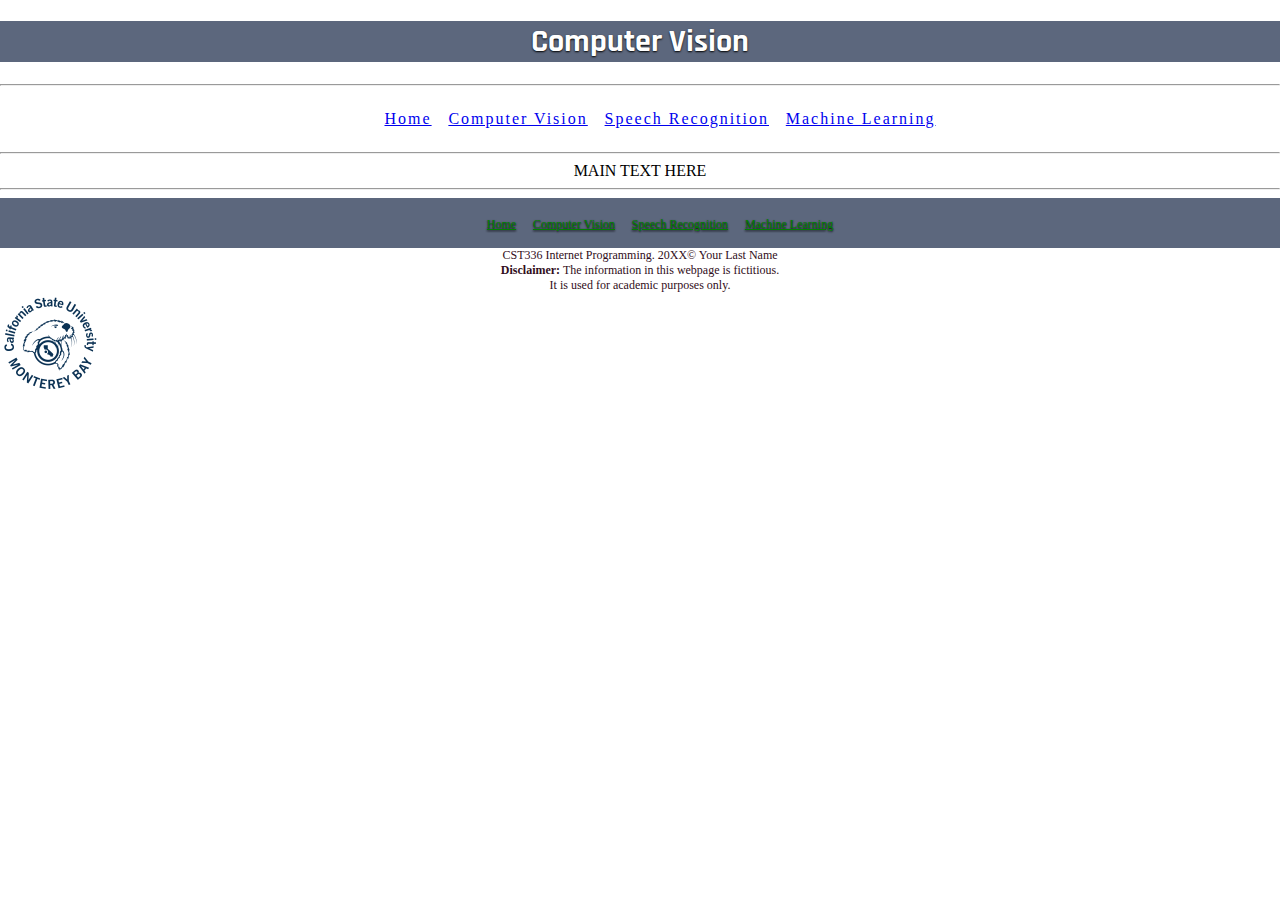
==== computervision.html @ 5fd9b932 "page layout changes" ====
<!DOCTYPE html>
<html lang="en">

    <head>
        <meta char=”utf-8” />
        <title>
            Nicholas D'Orazio: HW1: AI
        </title>
        <link href="css/styles.css" rel="stylesheet" type="text/css" />
        <link href="https://fonts.googleapis.com/css2?family=Rajdhani:wght@500&display=swap" rel="stylesheet">
    </head>

    <body>
        <header>
            <div>
                <h1>Computer Vision</h1>
            </div>
        </header>
        <hr />
        <div class="top-menu">
            <nav><ul>
                <a href="index.html">Home</a>
                <a href="computervision.html">Computer Vision</a>
                <a href="speechrecognition.html">Speech Recognition</a>
                <a href="machinelearning.html">Machine Learning</a>
            </nav></ul>
        </div>
        <hr />
        <main>
            MAIN TEXT HERE

        </main
        
        <footer class="footer">
            <hr />
            <div class="bottom-menu">
                <nav><ul>
                    <a href="index.html">Home</a>
                    <a href="computervision.html">Computer Vision</a>
                    <a href="speechrecognition.html">Speech Recognition</a>
                    <a href="machinelearning.html">Machine Learning</a>
                </nav></ul>
            </div>
            <div class="footer-text">
                CST336 Internet Programming. 20XX&copy; Your Last Name <br />
                <strong>Disclaimer:</strong> The information in this webpage is fictitious. <br /> It is used for academic purposes only.
            </div>
            <div>
                <img class="csumb-logo" src="img/CSUMB_logo.png" alt="CSU Monterey Bay logo" />
            </div>
        </footer>
    </body>

</html>
---- css/styles.css ----
body {
    margin: 0;
    padding: 0;
}

header {
    background-color: #5c677d;
    width: 100%;
    height: 100%;
    min-width: 100%;
    min-height: 100%;
    max-height: 10rem;
}

header h1 {
    position: relative;
    text-align: center;
    font-family: 'Rajdhani', sans-serif;
    color: white;
    text-shadow: 0px 1px 2px #000000;
}

main, nav, footer {
    display: flex;
    text-align: center;
    justify-content: center;
}

nav {
    width: 100vw;
}

.top-menu nav a {
    padding: 0vh .5vw;
    letter-spacing: 2px; 
}

.top-menu nav a:hover {
    border-bottom: 2px black solid;
    font-size: 1.2em;
    transition: .9s;
    text-shadow: 0px 1px 0px #000000;
}

.top-menu nav a:visited {
    color: #310D20; 
}

.top-menu nav a:active {
    color: black;
    padding: 0%;
}

.bottom-menu {
    background-color: #5c677d;
}

.bottom-menu nav a {
    padding: 0vh .5vw;
    font-size: .75em;
    color: green;
    text-shadow: 0px 1px 2px #000000;
}

.bottom-menu nav a:hover {
    font-size: 1em;
    transition: .9s;
    text-shadow: 0px 1px 0px #000000;
}

.bottom-menu nav a:visited {
    color: white; 
}

.bottom-menu nav a:active {
    color: black;
    padding: 0%;
}

.footer-text {
    font-size: .75em;
    text-align: center;
    color: #310D20;
}
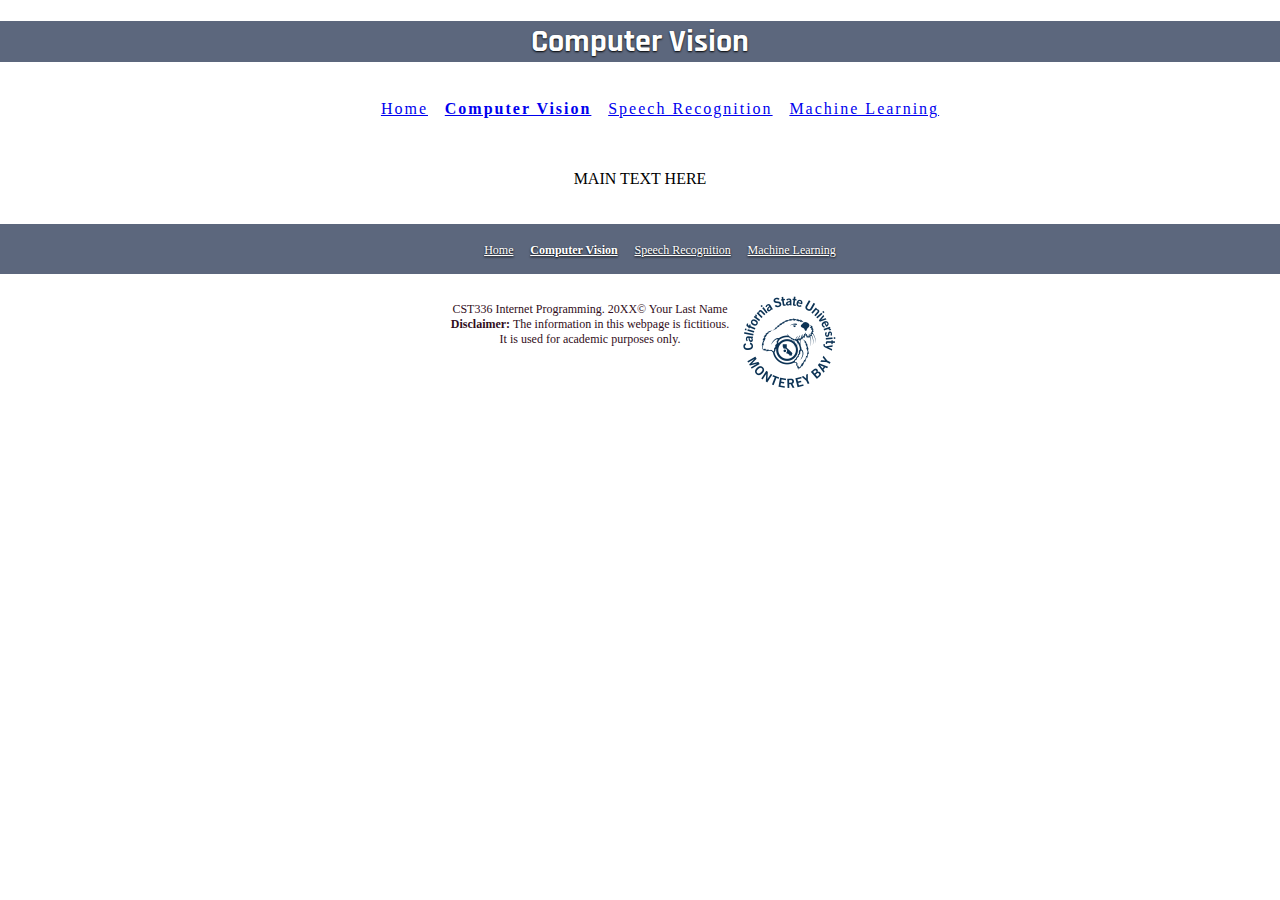
==== commit cc6b225b: "finished initial design. Ready for main to be populated." ====
--- a/computervision.html
+++ b/computervision.html
@@ -16,31 +16,33 @@
                 <h1>Computer Vision</h1>
             </div>
         </header>
-        <hr />
         <div class="top-menu">
             <nav><ul>
                 <a href="index.html">Home</a>
-                <a href="computervision.html">Computer Vision</a>
+                <a href="computervision.html"><strong>Computer Vision</strong></a>
                 <a href="speechrecognition.html">Speech Recognition</a>
                 <a href="machinelearning.html">Machine Learning</a>
             </nav></ul>
+            <br />
+            <br />
         </div>
-        <hr />
         <main>
             MAIN TEXT HERE
-
-        </main
+        </main>
         
-        <footer class="footer">
-            <hr />
-            <div class="bottom-menu">
-                <nav><ul>
-                    <a href="index.html">Home</a>
-                    <a href="computervision.html">Computer Vision</a>
-                    <a href="speechrecognition.html">Speech Recognition</a>
-                    <a href="machinelearning.html">Machine Learning</a>
-                </nav></ul>
-            </div>
+        <br />
+        <br />
+        <div class="bottom-menu">
+            <nav><ul>
+                <a href="index.html">Home</a>
+                <a href="computervision.html"><strong>Computer Vision</strong></a>
+                <a href="speechrecognition.html">Speech Recognition</a>
+                <a href="machinelearning.html">Machine Learning</a>
+            </nav></ul>
+        </div
+        <br />
+        <br />
+        <footer>
             <div class="footer-text">
                 CST336 Internet Programming. 20XX&copy; Your Last Name <br />
                 <strong>Disclaimer:</strong> The information in this webpage is fictitious. <br /> It is used for academic purposes only.
--- a/css/styles.css
+++ b/css/styles.css
@@ -20,7 +20,7 @@
     text-shadow: 0px 1px 2px #000000;
 }
 
-main, nav, footer {
+main, nav, footer{
     display: flex;
     text-align: center;
     justify-content: center;
@@ -58,7 +58,7 @@
 .bottom-menu nav a {
     padding: 0vh .5vw;
     font-size: .75em;
-    color: green;
+    color: white;
     text-shadow: 0px 1px 2px #000000;
 }
 
@@ -69,7 +69,7 @@
 }
 
 .bottom-menu nav a:visited {
-    color: white; 
+    color: #dee2e6; 
 }
 
 .bottom-menu nav a:active {
@@ -81,6 +81,7 @@
     font-size: .75em;
     text-align: center;
     color: #310D20;
+    padding: 10px 10px;
 }
 
 
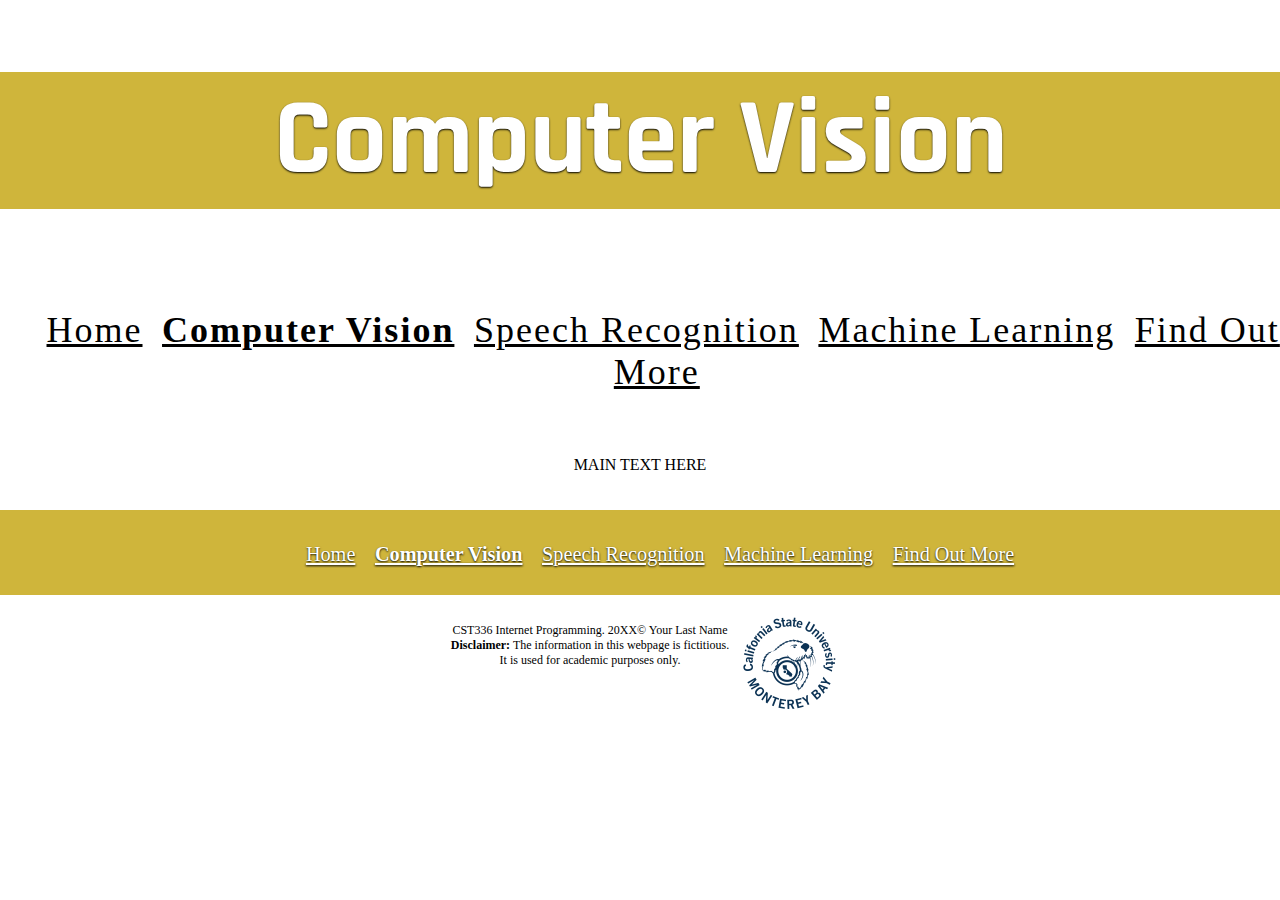
==== commit 4cb5565f: "testing video" ====
--- a/computervision.html
+++ b/computervision.html
@@ -22,6 +22,7 @@
                 <a href="computervision.html"><strong>Computer Vision</strong></a>
                 <a href="speechrecognition.html">Speech Recognition</a>
                 <a href="machinelearning.html">Machine Learning</a>
+                <a href="sources.html">Find Out More</a>
             </nav></ul>
             <br />
             <br />
@@ -38,6 +39,7 @@
                 <a href="computervision.html"><strong>Computer Vision</strong></a>
                 <a href="speechrecognition.html">Speech Recognition</a>
                 <a href="machinelearning.html">Machine Learning</a>
+                <a href="sources.html">Find Out More</a>
             </nav></ul>
         </div
         <br />
--- a/css/styles.css
+++ b/css/styles.css
@@ -1,10 +1,11 @@
 body {
     margin: 0;
     padding: 0;
+    background-color: white;
 }
 
 header {
-    background-color: #5c677d;
+    background-color: #CFB53B;
     width: 100%;
     height: 100%;
     min-width: 100%;
@@ -16,6 +17,7 @@
     position: relative;
     text-align: center;
     font-family: 'Rajdhani', sans-serif;
+    font-size: 12vh;
     color: white;
     text-shadow: 0px 1px 2px #000000;
 }
@@ -28,31 +30,25 @@
 
 nav {
     width: 100vw;
+    font-size: 3vh;
 }
 
 .top-menu nav a {
     padding: 0vh .5vw;
     letter-spacing: 2px; 
+    font-size: 4vh;
+    color: black;
 }
 
 .top-menu nav a:hover {
     border-bottom: 2px black solid;
-    font-size: 1.2em;
+    font-size: 5vh;
     transition: .9s;
     text-shadow: 0px 1px 0px #000000;
 }
 
-.top-menu nav a:visited {
-    color: #310D20; 
-}
-
-.top-menu nav a:active {
-    color: black;
-    padding: 0%;
-}
-
 .bottom-menu {
-    background-color: #5c677d;
+    background-color: #CFB53B;
 }
 
 .bottom-menu nav a {
@@ -65,23 +61,18 @@
 .bottom-menu nav a:hover {
     font-size: 1em;
     transition: .9s;
-    text-shadow: 0px 1px 0px #000000;
-}
-
-.bottom-menu nav a:visited {
-    color: #dee2e6; 
 }
 
 .bottom-menu nav a:active {
     color: black;
-    padding: 0%;
 }
 
 .footer-text {
     font-size: .75em;
     text-align: center;
-    color: #310D20;
+    color: black;
     padding: 10px 10px;
 }
 
 
+
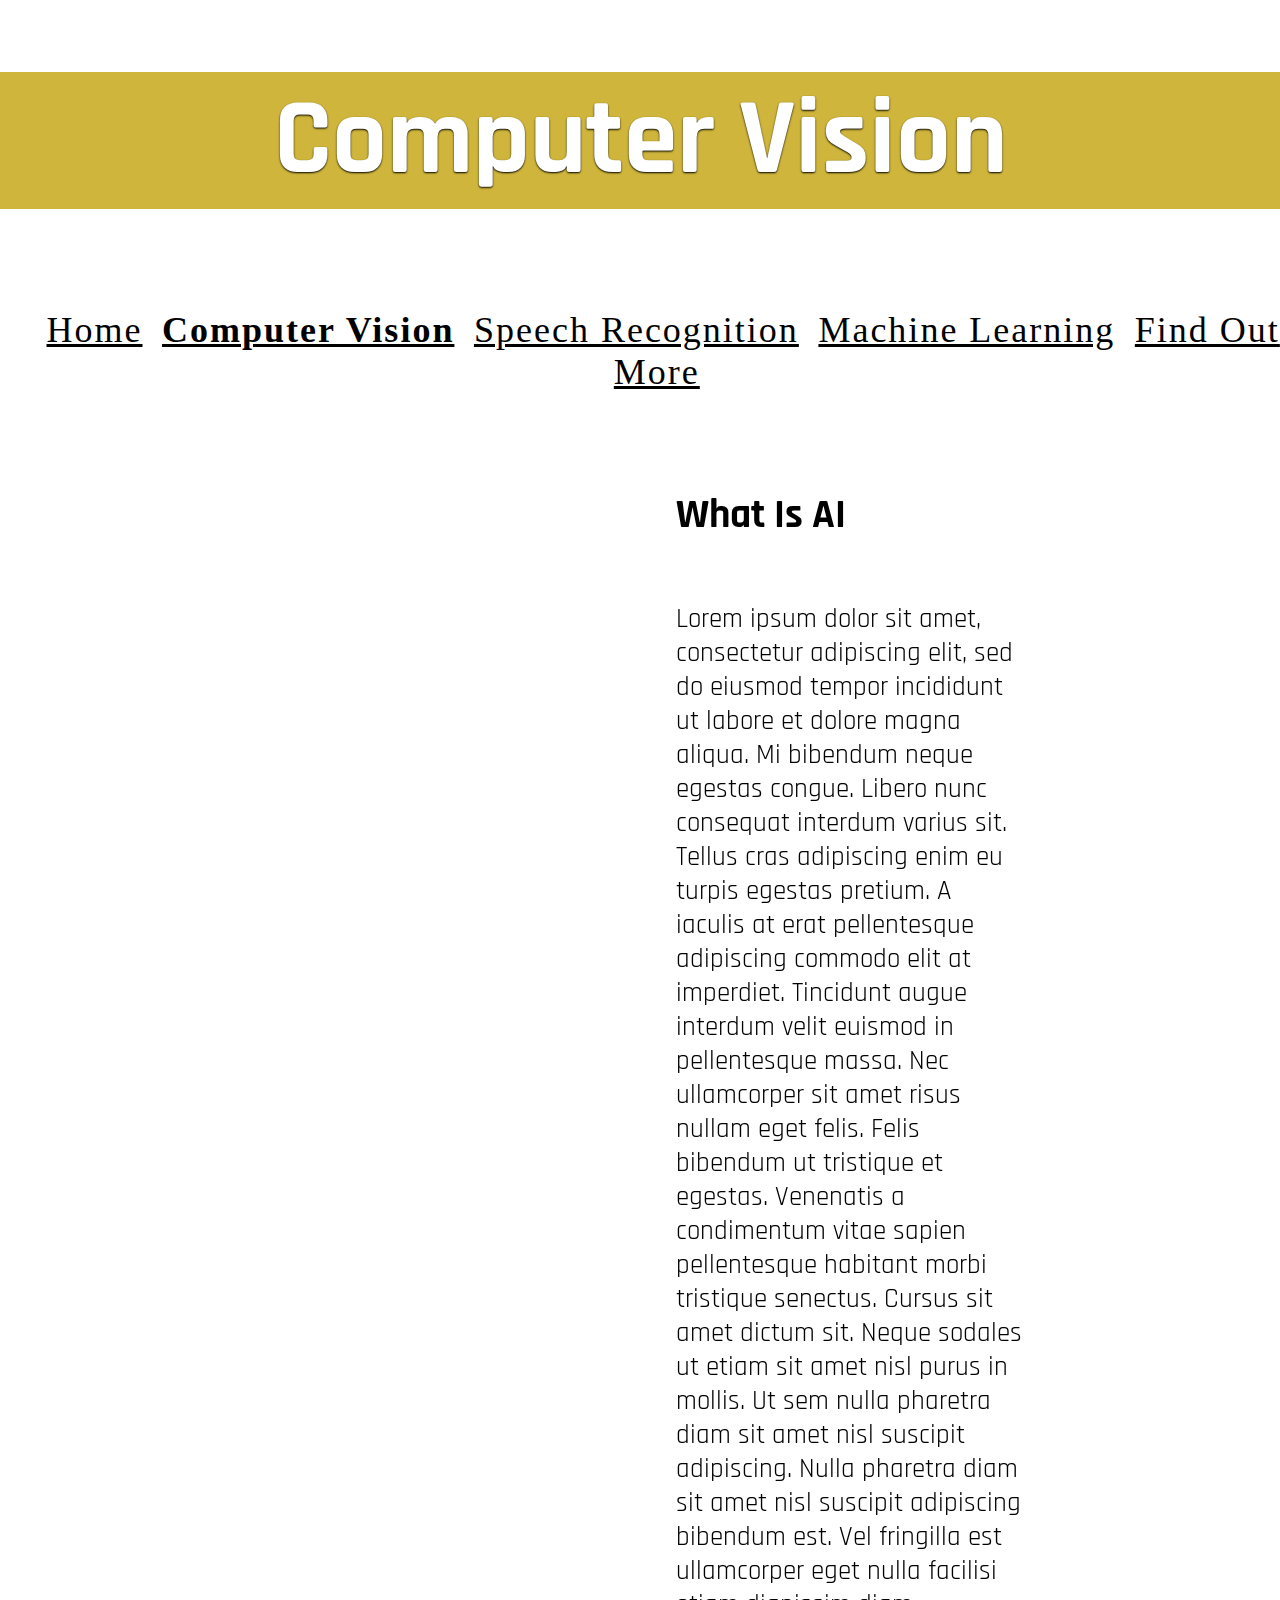
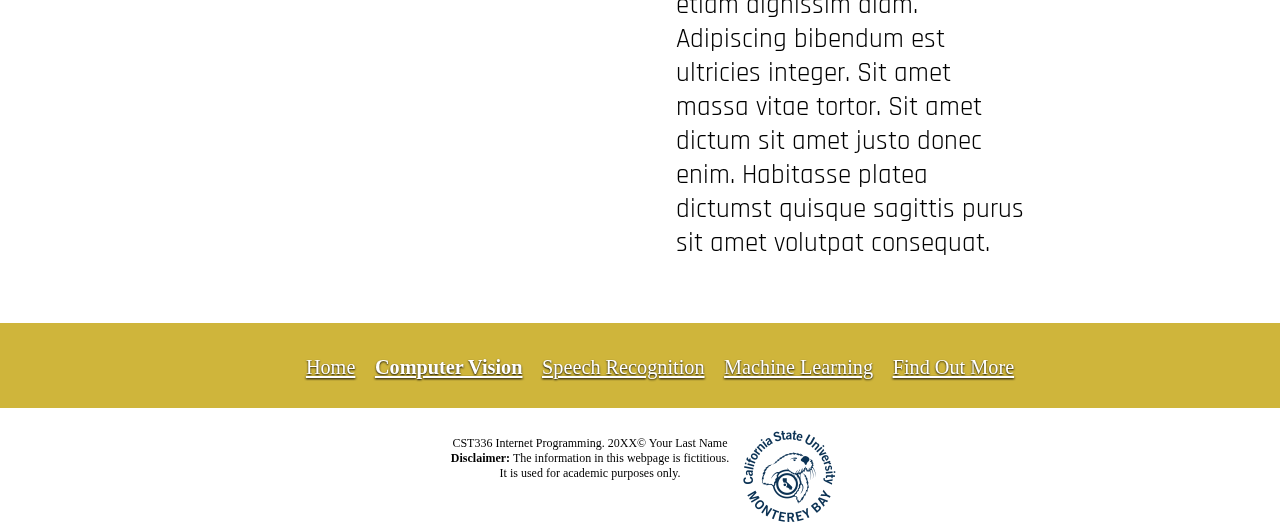
==== commit d4a339cd: "Added main grid boxing" ====
--- a/computervision.html
+++ b/computervision.html
@@ -28,7 +28,20 @@
             <br />
         </div>
         <main>
-            MAIN TEXT HERE
+            <div class="grid">
+                <div class="grid-item">
+                    <iframe width="420" height="315" src="https://www.youtube.com/embed/-aNW08ahM68" frameborder="0" allow="accelerometer; autoplay; encrypted-media; gyroscope; picture-in-picture" allowfullscreen></iframe>
+                </div>
+                <div class="grid item">
+                    <h2>What Is AI</h2>
+                    <br />
+                    <p>Lorem ipsum dolor sit amet, consectetur adipiscing elit, sed do eiusmod tempor incididunt ut labore et dolore magna aliqua. Mi bibendum neque egestas congue. Libero nunc consequat interdum varius sit. Tellus cras adipiscing enim eu
+                        turpis egestas pretium. A iaculis at erat pellentesque adipiscing commodo elit at imperdiet. Tincidunt augue interdum velit euismod in pellentesque massa. Nec ullamcorper sit amet risus nullam eget felis. Felis bibendum ut tristique
+                        et egestas. Venenatis a condimentum vitae sapien pellentesque habitant morbi tristique senectus. Cursus sit amet dictum sit. Neque sodales ut etiam sit amet nisl purus in mollis. Ut sem nulla pharetra diam sit amet nisl suscipit
+                        adipiscing. Nulla pharetra diam sit amet nisl suscipit adipiscing bibendum est. Vel fringilla est ullamcorper eget nulla facilisi etiam dignissim diam. Adipiscing bibendum est ultricies integer. Sit amet massa vitae tortor. Sit
+                        amet dictum sit amet justo donec enim. Habitasse platea dictumst quisque sagittis purus sit amet volutpat consequat.</p>
+                </div>
+            </div>
         </main>
         
         <br />
--- a/css/styles.css
+++ b/css/styles.css
@@ -22,7 +22,13 @@
     text-shadow: 0px 1px 2px #000000;
 }
 
-main, nav, footer{
+main {
+    display: flex;
+    font-family: 'Rajdhani', sans-serif;
+     font-size: 3vh;
+}
+
+nav, footer{
     display: flex;
     text-align: center;
     justify-content: center;
@@ -45,6 +51,31 @@
     font-size: 5vh;
     transition: .9s;
     text-shadow: 0px 1px 0px #000000;
+}
+
+.grid {
+    display: inline-grid;
+    grid-template-columns: auto auto;
+    max-width: 90vw;
+    margin: 0vh 10vw;
+}
+
+.grid-items {
+    text-align: center;
+    justify-content: center;
+    padding: 10px 10px;
+}
+
+#sources {
+    width: 100%;
+    display: grid;
+    grid-template-columns: auto;
+    justify-content: center;
+    text-align: center;
+}
+
+#source-header {
+    text-decoration: underline;
 }
 
 .bottom-menu {
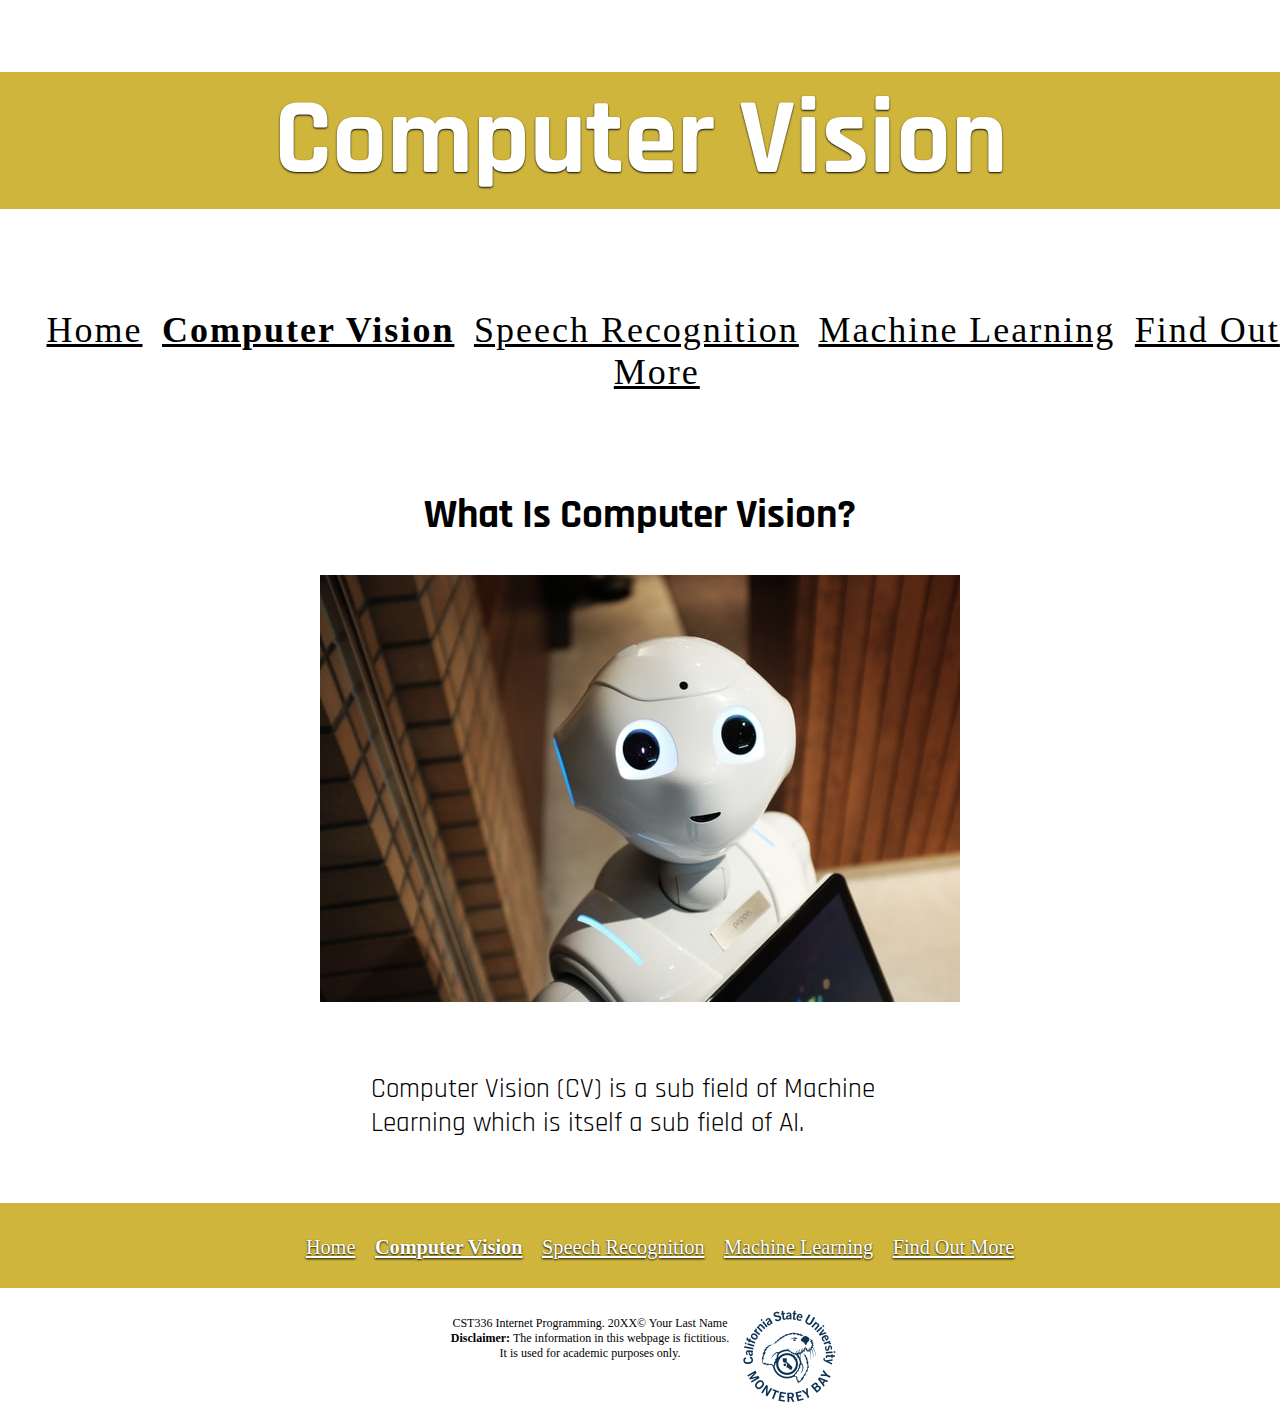
==== commit b7747d8c: "Fixed layout problems, all thats left is adding text" ====
--- a/computervision.html
+++ b/computervision.html
@@ -29,17 +29,16 @@
         </div>
         <main>
             <div class="grid">
+                <h2>What Is Computer Vision?</h2>
+                <div class="grid-item grid-img">
+                    <img src="img/pepper_robot.jpg" alt="Pepper the Robot" />       
+                </div>
                 <div class="grid-item">
-                    <iframe width="420" height="315" src="https://www.youtube.com/embed/-aNW08ahM68" frameborder="0" allow="accelerometer; autoplay; encrypted-media; gyroscope; picture-in-picture" allowfullscreen></iframe>
-                </div>
-                <div class="grid item">
-                    <h2>What Is AI</h2>
                     <br />
-                    <p>Lorem ipsum dolor sit amet, consectetur adipiscing elit, sed do eiusmod tempor incididunt ut labore et dolore magna aliqua. Mi bibendum neque egestas congue. Libero nunc consequat interdum varius sit. Tellus cras adipiscing enim eu
-                        turpis egestas pretium. A iaculis at erat pellentesque adipiscing commodo elit at imperdiet. Tincidunt augue interdum velit euismod in pellentesque massa. Nec ullamcorper sit amet risus nullam eget felis. Felis bibendum ut tristique
-                        et egestas. Venenatis a condimentum vitae sapien pellentesque habitant morbi tristique senectus. Cursus sit amet dictum sit. Neque sodales ut etiam sit amet nisl purus in mollis. Ut sem nulla pharetra diam sit amet nisl suscipit
-                        adipiscing. Nulla pharetra diam sit amet nisl suscipit adipiscing bibendum est. Vel fringilla est ullamcorper eget nulla facilisi etiam dignissim diam. Adipiscing bibendum est ultricies integer. Sit amet massa vitae tortor. Sit
-                        amet dictum sit amet justo donec enim. Habitasse platea dictumst quisque sagittis purus sit amet volutpat consequat.</p>
+                    <p>
+                        Computer Vision (CV) is a sub field of Machine Learning 
+                        which is itself a sub field of AI.
+                    </p>
                 </div>
             </div>
         </main>
--- a/css/styles.css
+++ b/css/styles.css
@@ -55,15 +55,28 @@
 
 .grid {
     display: inline-grid;
-    grid-template-columns: auto auto;
+    grid-template-columns: auto;
     max-width: 90vw;
     margin: 0vh 10vw;
 }
 
-.grid-items {
+.grid-item {
+    margin-left: 9vw;
+    margin-right: 9vw;
+}
+
+.grid-video, .grid-img {
+    margin-left: auto;
+    margin-right: auto;
+}
+
+h2, h3 {
     text-align: center;
-    justify-content: center;
-    padding: 10px 10px;
+}
+
+p {
+    margin-left: 10vw;
+    margin-right: 10vw;
 }
 
 #sources {
@@ -71,11 +84,11 @@
     display: grid;
     grid-template-columns: auto;
     justify-content: center;
-    text-align: center;
 }
 
 #source-header {
     text-decoration: underline;
+    text-align: center;
 }
 
 .bottom-menu {
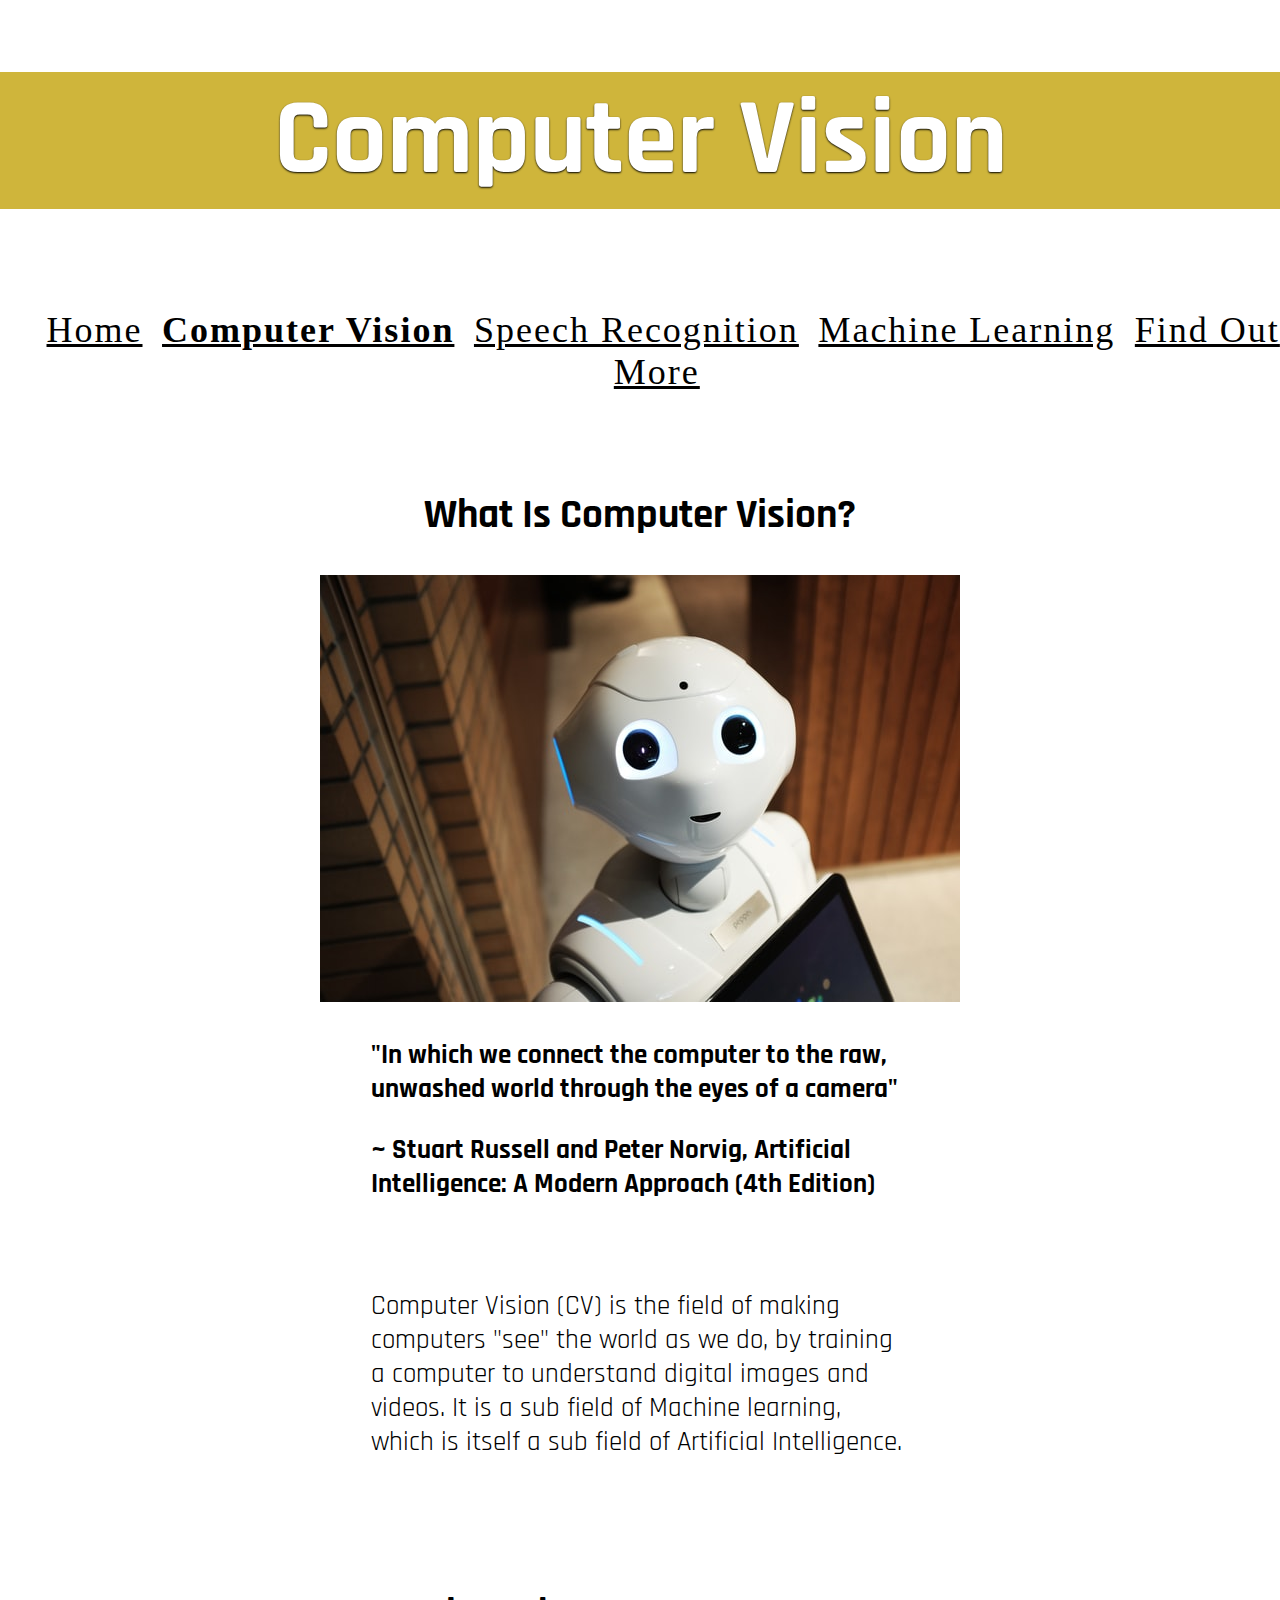
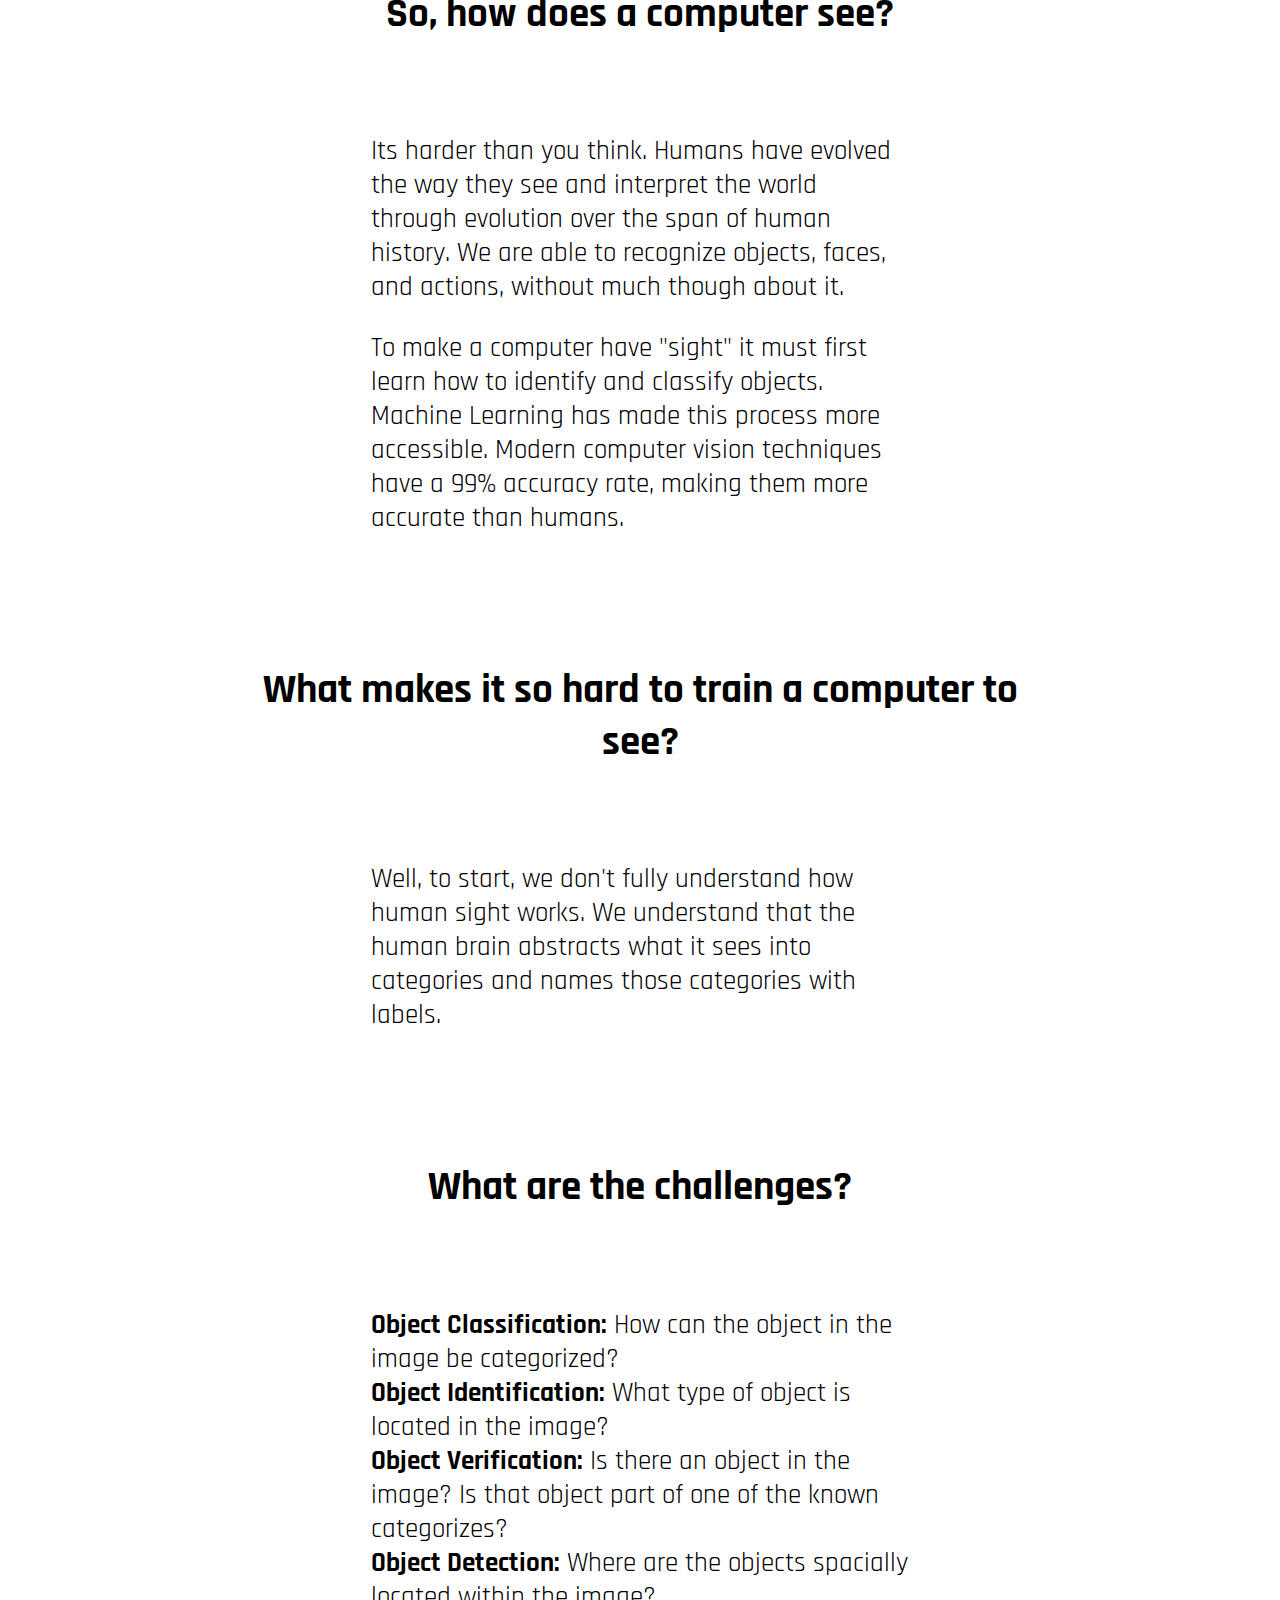
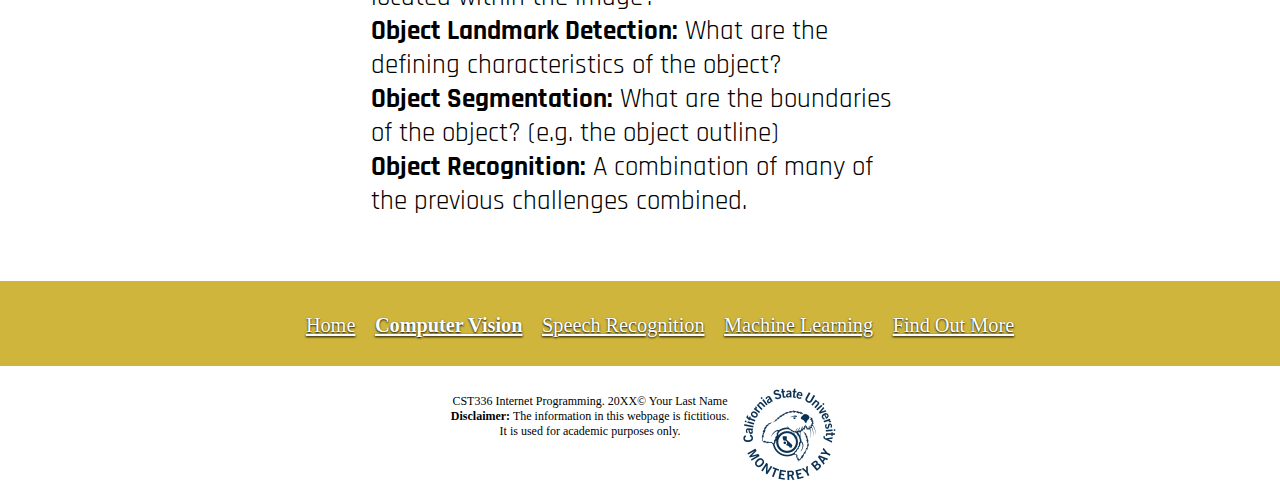
==== commit 3df8cd29: "finished computer vision page" ====
--- a/computervision.html
+++ b/computervision.html
@@ -31,13 +31,70 @@
             <div class="grid">
                 <h2>What Is Computer Vision?</h2>
                 <div class="grid-item grid-img">
-                    <img src="img/pepper_robot.jpg" alt="Pepper the Robot" />       
+                    <img src="img/pepper_robot.jpg" alt="Pepper the Robot" />
                 </div>
+                
                 <div class="grid-item">
+                    <strong>
+                        <p>
+                            "In which we connect the computer to the raw, 
+                            unwashed world through the eyes of a camera"
+                        </p>
+                        <p>
+                            ~ Stuart Russell and Peter Norvig, 
+                            Artificial Intelligence: A Modern Approach (4th Edition)
+                        </p>
+                    </strong>
                     <br />
                     <p>
-                        Computer Vision (CV) is a sub field of Machine Learning 
-                        which is itself a sub field of AI.
+                        Computer Vision (CV) is the field of making computers
+                        "see" the world as we do, by training a computer to understand 
+                        digital images and videos. It is a sub field of Machine learning, 
+                        which is itself a sub field of Artificial Intelligence.
+                    </p>
+                    <br />
+                    <br />
+                    <h2>So, how does a computer see?</h2>
+                    <br />
+                    <p>
+                        Its harder than you think. Humans have evolved the way they see
+                        and interpret the world through evolution over the span of human 
+                        history. We are able to recognize objects, faces, and actions, without
+                        much though about it.
+                    </p>
+                    <p>
+                        To make a computer have "sight" it must first learn how to identify 
+                        and classify objects. Machine Learning has made this process 
+                        more accessible. Modern computer vision techniques have a 99% 
+                        accuracy rate, making them more accurate than humans.
+                    </p>
+                    <br />
+                    <br />
+                    <h2>What makes it so hard to train a computer to see?</h2>
+                    <br />
+                    <p>
+                        Well, to start, we don't fully understand how human sight 
+                        works. We understand that the human brain abstracts what it sees
+                        into categories and names those categories with labels. 
+                    </p>
+                    <br />
+                    <br />
+                    <h2>What are the challenges?</h2>
+                    <br />
+                    <p>
+                        <strong>Object Classification:</strong> How can the object in the image be categorized?
+                        <br />
+                        <strong>Object Identification:</strong> What type of object is located in the image?
+                        <br />
+                        <strong>Object Verification:</strong> Is there an object in the image? Is that object part of one of the known categorizes?
+                        <br />
+                        <strong>Object Detection:</strong> Where are the objects spacially located within the image?
+                        <br />
+                        <strong>Object Landmark Detection:</strong> What are the defining characteristics of the object?
+                        <br />
+                        <strong>Object Segmentation:</strong> What are the boundaries of the object? (e.g. the object outline)
+                        <br />
+                        <strong>Object Recognition:</strong> A combination of many of the previous challenges combined.
                     </p>
                 </div>
             </div>
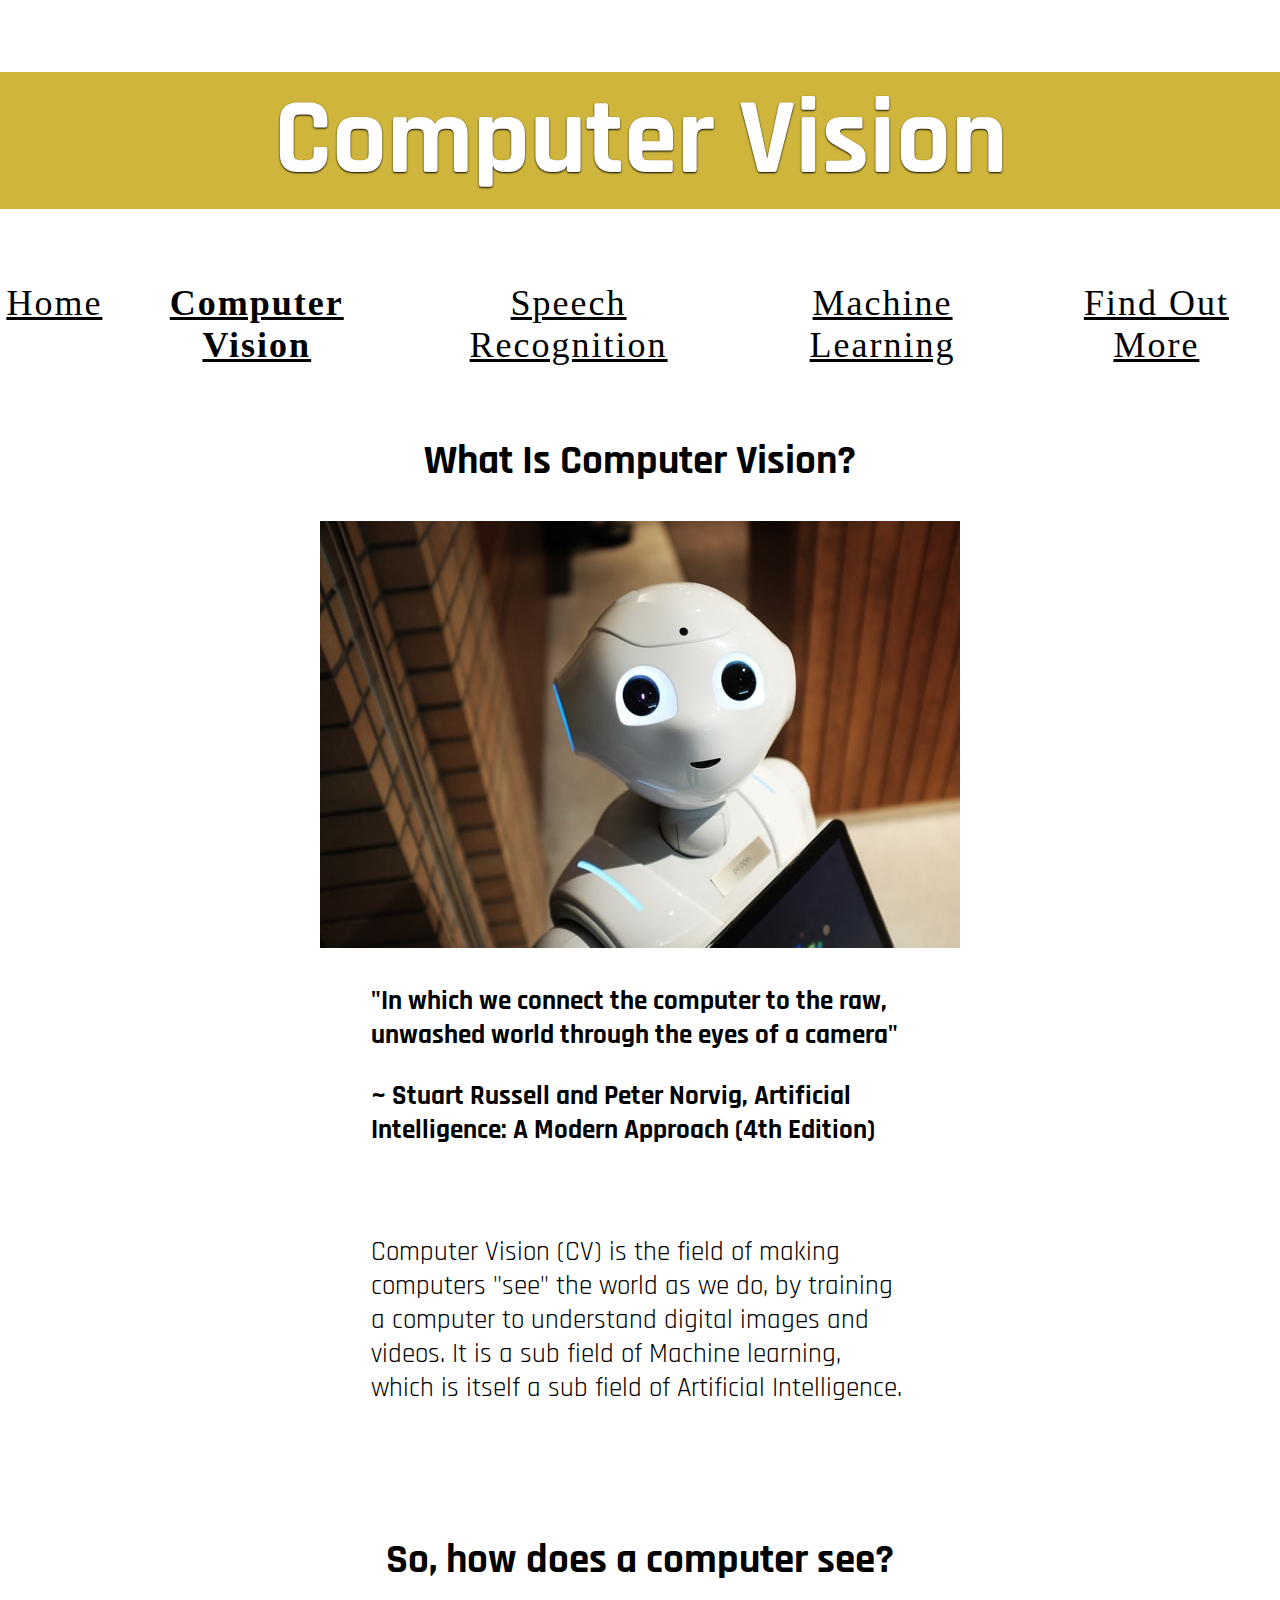
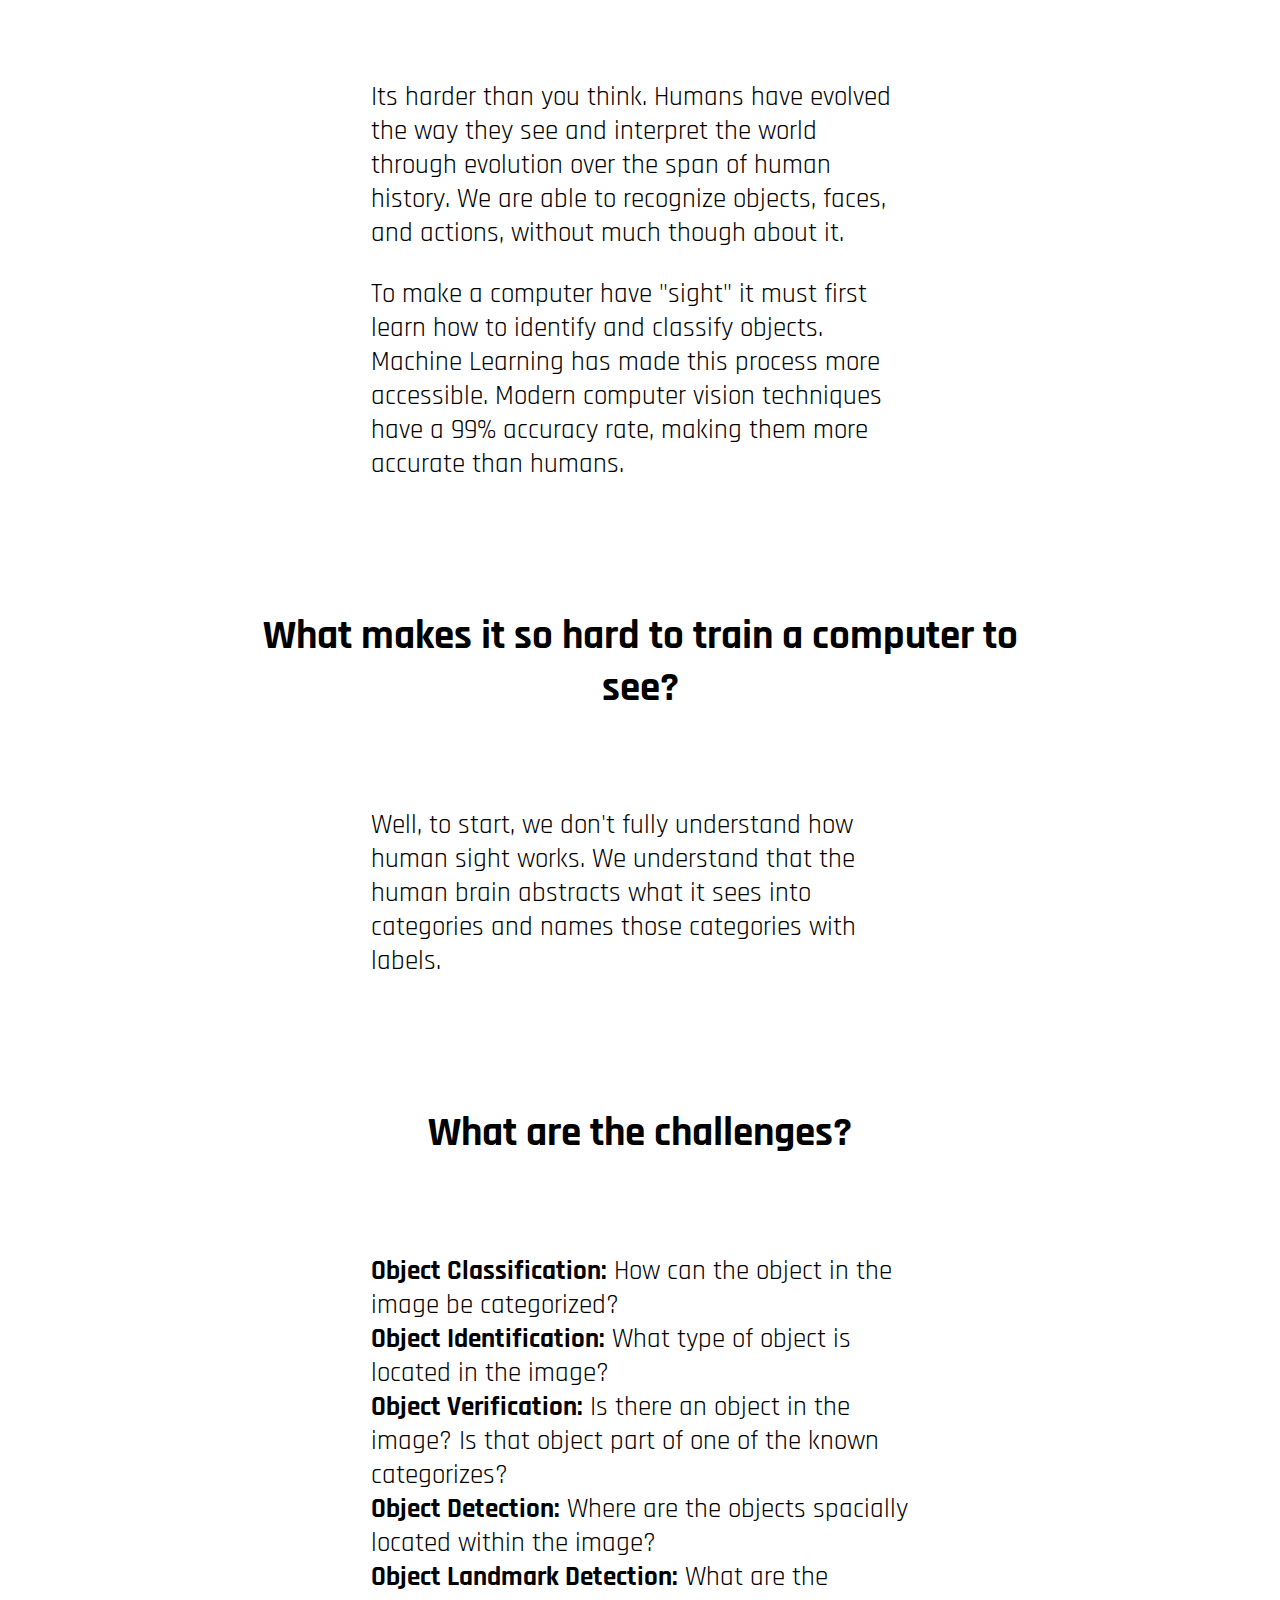
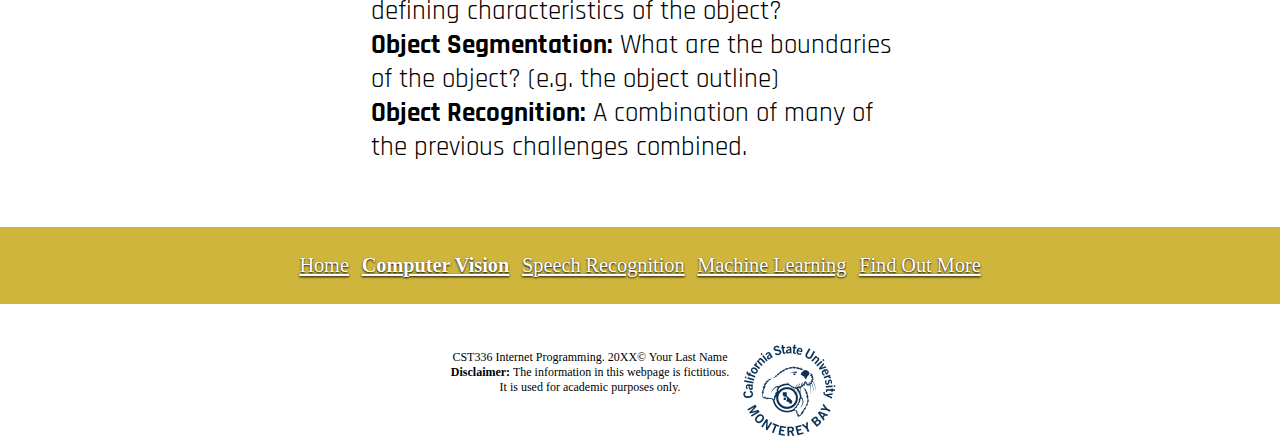
==== commit 35939689: "fixing html errors based on validation checker" ====
--- a/computervision.html
+++ b/computervision.html
@@ -2,7 +2,7 @@
 <html lang="en">
 
     <head>
-        <meta char=”utf-8” />
+        <meta char="utf-8" />
         <title>
             Nicholas D'Orazio: HW1: AI
         </title>
@@ -17,13 +17,13 @@
             </div>
         </header>
         <div class="top-menu">
-            <nav><ul>
+            <nav>
                 <a href="index.html">Home</a>
                 <a href="computervision.html"><strong>Computer Vision</strong></a>
                 <a href="speechrecognition.html">Speech Recognition</a>
                 <a href="machinelearning.html">Machine Learning</a>
                 <a href="sources.html">Find Out More</a>
-            </nav></ul>
+            </nav>
             <br />
             <br />
         </div>
@@ -103,14 +103,14 @@
         <br />
         <br />
         <div class="bottom-menu">
-            <nav><ul>
+            <nav>
                 <a href="index.html">Home</a>
                 <a href="computervision.html"><strong>Computer Vision</strong></a>
                 <a href="speechrecognition.html">Speech Recognition</a>
                 <a href="machinelearning.html">Machine Learning</a>
                 <a href="sources.html">Find Out More</a>
-            </nav></ul>
-        </div
+            </nav>
+        </div>
         <br />
         <br />
         <footer>
--- a/css/styles.css
+++ b/css/styles.css
@@ -25,7 +25,7 @@
 main {
     display: flex;
     font-family: 'Rajdhani', sans-serif;
-     font-size: 3vh;
+    font-size: 3vh;
 }
 
 nav, footer{
@@ -96,7 +96,7 @@
 }
 
 .bottom-menu nav a {
-    padding: 0vh .5vw;
+    padding: 3vh .5vw;
     font-size: .75em;
     color: white;
     text-shadow: 0px 1px 2px #000000;
